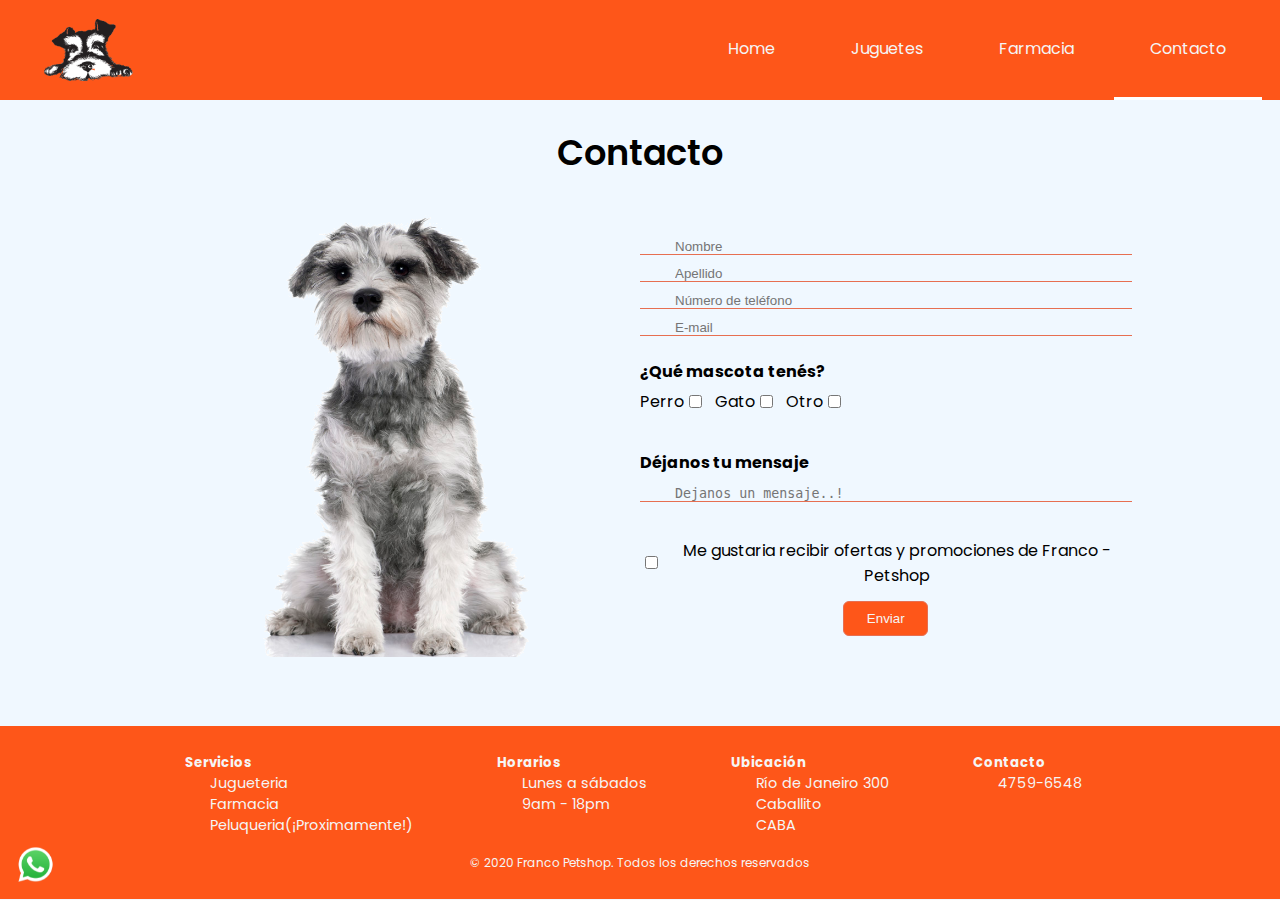
==== pages/contacto.html @ cca4e713 "Primer commit" ====
<!DOCTYPE html>
<html lang="en">

<head>
    <meta charset="UTF-8">
    <meta name="viewport" content="width=device-width, initial-scale=1.0">

    <link href="https://fonts.googleapis.com/icon?family=Material+Icons" rel="stylesheet">
    <link rel="preconnect" href="https://fonts.gstatic.com">
    <link href="https://fonts.googleapis.com/css2?family=Poppins:wght@200;300;400;600;800&display=swap"
        rel="stylesheet">
    <link href="https://cdn.jsdelivr.net/npm/bootstrap@5.0.0-beta1/dist/css/bootstrap.min.css" rel="stylesheet"
        integrity="sha384-giJF6kkoqNQ00vy+HMDP7azOuL0xtbfIcaT9wjKHr8RbDVddVHyTfAAsrekwKmP1" crossorigin="anonymous">
    <link href="https://fonts.googleapis.com/icon?family=Material+Icons" rel="stylesheet">
    <link rel="stylesheet" href="https://use.fontawesome.com/releases/v5.15.1/css/all.css"
        integrity="sha384-vp86vTRFVJgpjF9jiIGPEEqYqlDwgyBgEF109VFjmqGmIY/Y4HV4d3Gp2irVfcrp" crossorigin="anonymous">
    <link href="https://fonts.googleapis.com/css2?family=Dancing+Script:wght@700&display=swap" rel="stylesheet">
    <link rel="preconnect" href="https://fonts.gstatic.com">
    <link href="https://fonts.googleapis.com/css2?family=Yellowtail&display=swap" rel="stylesheet">
    <link rel="icon" type="image/png" sizes="16x16" href="../assets/images/faviconio/favicon-16x16.png">
    <link rel="stylesheet" href="../styles/style.css">

    <title>Contacto | Franco - Petshop</title>
</head>

<body>
    <div class="overflow">
        <header>
            <a href="../index.html">
                <div class="logoContainer">
                    <img src="../assets/images/logoeditado2.png" alt="" class="logov2">

                </div>
            </a>
            <nav>
                <div class="navBar">
                    <a href="../index.html">
                        <i class="fas fa-home"></i>
                        <span>Home</span>
                    </a>
                    <a href="./juguetes.html">
                        <i class="fas fa-puzzle-piece"></i>
                        <span>Juguetes</span>
                    </a>
                    <a href="./farmacia.html">
                        <i class="fas fa-briefcase-medical"></i>
                        <span>Farmacia</span>
                    </a>
                    <a href="./contacto.html" class="current">
                        <i class="fas fa-id-card-alt"></i>
                        <span>Contacto</span>
                    </a>
                </div>
            </nav>
            <div class="burger" id="burger">
                <div class="line" id="line"> </div>
                <div class="line2" id="line2"></div>
                <div class="line3" id="line3"></div>
            </div>
        </header>

        <section class="form">
            <h2>Contacto</h2>
            <div class="formContainer">
                <div class="formLeft">
                    <img src="../assets/images/cachorro.png" alt="" srcset="">
                </div>
                <form id="form">
                    <div class="inputDiv">
                        <i class="fas fa-user"></i>
                        <input type="text" name="name" id="name" placeholder="Nombre" class="inputField"
                            autocomplete="off">
                        <i class="fas fa-check-circle"></i>
                        <i class="fas fa-exclamation-circle"></i>
                        <small>Error message</small>
                    </div>
                    <div class="inputDiv">
                        <i class="fas fa-user"></i>
                        <input type="text" name="lastName" id="lastName" placeholder="Apellido" class="inputField"
                            autocomplete="off">
                        <i class="fas fa-check-circle"></i>
                        <i class="fas fa-exclamation-circle"></i>
                        <small>Error message</small>
                    </div>
                    <div class="inputDiv">
                        <i class="fas fa-phone"></i>
                        <input type="text" name="phone" id="phone" placeholder="Número de teléfono" class="inputField"
                            autocomplete="off">
                        <i class="fas fa-check-circle"></i>
                        <i class="fas fa-exclamation-circle"></i>
                        <small>Error message</small>
                    </div>
                    <div class="inputDiv">
                        <i class="fas fa-envelope"></i>
                        <input type="email" name="email" id="mail" placeholder="E-mail" class="inputField"
                            autocomplete="off">
                        <i class="fas fa-check-circle"></i>
                        <i class="fas fa-exclamation-circle"></i>
                        <small>Error message</small>
                    </div>
                    <h4>¿Qué mascota tenés?</h4>
                    <div class="checks input">
                        <label for="dog">Perro</label><input type="checkbox" name="pet" id="dog">
                        <label for="cat">Gato</label><input type="checkbox" name="pet" id="cat">
                        <label for="other">Otro</label><input type="checkbox" name="pet" id="other">
                    </div>
                    <h4>Déjanos tu mensaje</h4>
                    <div class="inputDiv">
                        <i class="fas fa-envelope-open"></i>
                        <textarea name="" id="message" cols="30" rows="1" placeholder="Dejanos un mensaje..!"
                            class="inputField"></textarea>
                    </div>
                    <div class="check">
                        <input type="checkbox" id="newLetter" class="newLetter"><label for="newLetter">Me gustaria
                            recibir
                            ofertas y promociones de Franco - Petshop</label>

                    </div>
                    <button type="submit" class="sendbtn" id="formBtn">Enviar</button>

                </form>
            </div>



            <div id="myModal" class="modal">

                <!-- Modal content -->
                <div class="modal-content">
                    <div class="modal-header">
                        <span class="closeModal">&times;</span>
                    </div>
                    <div class="modal-body">
                        <h2>Hola <span id=nameInput></span>Tu mensaje ha sido enviado</h2>
                        <p>Muchas gracias por elegirnos! Nos pondremos en contacto a la brevedad.</p>
                        <p>Te saluda cordialmente, </p>
                        <h2>Franco - Petshop</h2>
                        <img src="../assets/images/logoeditado2.png" alt="" srcset="">
                    </div>
                </div>

            </div>
            <a href="https://wa.link/ox92ff" target="_blank"><img src="../assets/images/whatsapp.png" alt="" srcset=""
                    class="whatsApp"></a>
        </section>
        <footer>
            <div class="footerTables">
                <div>
                    <h5>Servicios</h5>
                    <a href="./juguetes.html"><i class="fas fa-bone"></i>Jugueteria</a>
                    <a href="#"><i class="fas fa-bone"></i>Farmacia</a>
                    <a><i class="fas fa-bone"></i>Peluqueria(¡Proximamente!)</a>
                </div>
                <div>
                    <h5>Horarios</h5>
                    <p><i class="fas fa-bone"></i>Lunes a sábados</p>
                    <p><i class="fas fa-bone"></i>9am - 18pm</p>
                </div>
                <div>
                    <h5>Ubicación</h5>
                    <p><i class="fas fa-bone"></i>Río de Janeiro 300</p>
                    <p><i class="fas fa-bone"></i>Caballito</p>
                    <p><i class="fas fa-bone"></i>CABA</p>
                </div>
                <div>
                    <h5>Contacto</h5>
                    <p><i class="fas fa-bone"></i>4759-6548</p>
                    <div class="redes">
                        <i class="fab fa-instagram"></i>
                        <i class="fab fa-facebook-f"></i>

                    </div>
                </div>

            </div>
            <p>© 2020 Franco Petshop. Todos los derechos reservados</p>
        </footer>

    </div>
    <script src="https://cdn.jsdelivr.net/npm/@popperjs/core@2.5.4/dist/umd/popper.min.js"
        integrity="sha384-q2kxQ16AaE6UbzuKqyBE9/u/KzioAlnx2maXQHiDX9d4/zp8Ok3f+M7DPm+Ib6IU"
        crossorigin="anonymous"></script>
    <script src="https://cdn.jsdelivr.net/npm/bootstrap@5.0.0-beta1/dist/js/bootstrap.min.js"
        integrity="sha384-pQQkAEnwaBkjpqZ8RU1fF1AKtTcHJwFl3pblpTlHXybJjHpMYo79HY3hIi4NKxyj"
        crossorigin="anonymous"></script>

    <script src="../scripts/script.js"></script>

</body>

</html>
---- styles/style.css ----
* {
  margin: 0;
  padding: 0;
  outline: none;
  box-sizing: border-box;
}
body {
  font-family: "Poppins", sans-serif;
  /* background-image: url("../assets/images/fondoolasceleste.svg"); 
  background-size: cover;
  background-attachment: fixed;*/
  background-color: aliceblue;
  min-height: 100vh;
  position: relative;
  display: flex;
  flex-direction: column;
}
header {
  display: flex;
  width: 100%;
  align-items: center;
  background-color: #fe5619;
  padding: 0 2vh;
}
.logoContainer {
  display: flex;
  align-items: center;
}
.logoContainer h5 {
  color: whitesmoke;
  margin: 0 0 0 2vh;
  font-family: "Dancing Script", cursive;
  text-shadow: 3px 3px 2px rgba(0, 0, 0, 0.589);
  font-size: 30px;
  letter-spacing: 1px;
}
.headerTitle {
  display: flex;
  flex-direction: column;
  align-items: center;
}
.rayita {
  background-color: whitesmoke;
  height: 2px;
  width: 55px;
  margin: 5px 0 5px 2vh;
  box-shadow: 3px 3px 2px rgba(0, 0, 0, 0.603);
}
header a {
  text-decoration: none;
}
.burger {
  display: none;
}
.logov2 {
  width: 9vw;
  padding: 0 0 0 2vw;
}
nav {
  display: flex;
  justify-content: flex-end;
  align-items: flex-end;
  position: relative;
  flex-grow: 1;
}
.navBar a {
  display: inline-block;
  padding: 4vh;
  color: whitesmoke;
  text-decoration: none;
}
.navBar a:hover {
  color: rgb(255, 255, 255);
  background-color: orangered;
}
.carousel-item {
  height: 90vh;
  position: relative;
}
.carousel-item img {
  object-fit: cover;
  object-position: 50% 50%;
  display: block;
  height: 100%;
  width: auto;
  animation: zoom 20s;
}
.carousel-caption {
  font-family: sans-serif;
  position: absolute;
  z-index: 3;
  top: 1vh;
  left: 5vh;
  text-align: left;
}
.carousel-caption h1 {
  font-size: 6.5rem;
  font-weight: 800;
  text-shadow: 1px 1px 5px black;
}
.carousel-caption h3 {
  font-size: 3.3rem;
  text-shadow: 1px 1px 5px black;
  z-index: 3;
}
.TopSection {
  position: relative;
}
.fa-chevron-down {
  position: absolute;
  left: 50%;
  bottom: 3%;
  font-size: 3.5rem;
  color: white;
  animation: arrow 0.6s infinite;
  z-index: 999;
}
.arrowTwo {
  top: 80%;
}
.fa-chevron-down a {
  text-decoration: none;
}
.presentacion,
.noticias,
.ubicacion {
  display: flex;
  justify-content: space-between;
  align-items: center;
  padding: 5vh;
  font-size: 1.5rem;
  position: relative;
}
.texto {
  padding: 5vh;
  width: 50vw;
}
.presentacion img {
  width: 30%;
}
.noticias {
  position: relative;
  background-image: url("../assets/images/fondoolasnaranja.svg");
  color: whitesmoke;
  background-size: cover;
  background-attachment: fixed;
  background-color: rgba(231, 111, 81, 0.582);
}
.footer {
  position: relative;
}
.backToTop {
  display: none;
  position: fixed;
  bottom: 2%;
  text-shadow: 2px 2px 4px black;
  right: 1%;
  border-radius: 100%;
  z-index: 99;
}
.backToTop a {
  text-decoration: none;
  display: flex;
  flex-direction: column;
  align-items: center;
  font-size: 1.3rem;
  color: white;
  animation: arrow 0.6s infinite;
}
.presentacion img,
.noticias img {
  border-radius: 6px;
  box-shadow: 6px 6px 40px rgba(0, 0, 0, 0.555);
}
.invite {
  padding: 3vh;
  color: white;
  position: relative;
}
.invite::before {
  content: "";
  position: absolute;
  top: 0;
  left: 0;
  width: 100%;
  height: 100%;
  background-image: url("../assets/images/happyschnauzer.jpg");
  background-position: 50% 10%;
  filter: saturate(0);
  filter: brightness(0.5);
}
.invite h2 {
  text-align: center;
  position: relative;
}
.goToStore {
  position: relative;
  display: flex;
  justify-content: space-evenly;
  align-items: center;
  flex-wrap: wrap;
  padding: 5vh;
}
.goToStore div {
  display: flex;
  flex-direction: column;
  align-items: center;
  width: 15vw;
}
.goToStore p,
.goToStore h6 {
  margin: 2.5vh 0 0 0;
  color: white;
  font-weight: 600;
  text-align: center;
}
.goToStore p {
  margin: 1.5vh 0 0 0;
  font-weight: 300;
}
iframe {
  border-radius: 8px;
  box-shadow: 6px 6px 40px rgba(0, 0, 0, 0.555);
  margin: 2vh;
  width: 40vw;
  height: 42vh;
}
.advice {
  text-align: center;
  padding: 1.8vw;
  color: rgb(0, 0, 0);
  position: relative;
  background-image: url("../assets/images/fondoolasceleste.svg");
  background-repeat: no-repeat;
  background-size: cover;
}
.advices {
  width: 100%;
  display: flex;
  align-items: flex-start;
  justify-content: space-evenly;
  flex-wrap: wrap;
}
.advice h2 {
  margin-bottom: 3vh;
  font-size: 2.3rem;
  color: black;
}
.advice p {
  font-size: 1rem;
}
.adviceimg {
  height: 50%;
  width: 100%;
}
.img1 {
  background-image: url("../assets/images/pirotecnia.jpg");
  background-size: cover;
  background-repeat: no-repeat;
  background-position: 50% 60%;
}
.img2 {
  background-image: url("../assets/images/cuarentena.jpg");
  background-size: cover;
  background-repeat: no-repeat;
  background-position: 50% 20%;
}
.img3 {
  background-image: url("../assets/images/perrosygatos.jpg");
  background-size: cover;
  background-repeat: no-repeat;
  background-position: center;
}
.img4 {
  background-image: url("../assets/images/franco.jpg");
  background-size: cover;
  background-repeat: no-repeat;
  background-position: 50% 30%;
}
.img5 {
  background-image: url("../assets/images/navidadpet.jpg");
  background-size: cover;
  background-repeat: no-repeat;
  background-position: 50% 40%;
}
.img6 {
  background-image: url("../assets/images/collar.jpg");
  background-size: cover;
  background-repeat: no-repeat;
  background-position: 50% 40%;
}
.img7 {
  background-image: url("../assets/images/nombres.jpg");
  background-size: cover;
  background-repeat: no-repeat;
  background-position: 50% 40%;
}
.img8 {
  background-image: url("../assets/images/doga.jpg");
  background-size: cover;
  background-repeat: no-repeat;
  background-position: 50% 10%;
}
.adviceCard {
  height: 280px;
  transition: all 0.3s ease;
  box-shadow: 4px 4px 12px rgba(0, 0, 0, 0.596);
  border-radius: 4px;
  margin: 2vh;
}
.content {
  width: 350px;
  padding: 2vh;
  background-color: rgb(255, 255, 255);
  height: 50%;
  display: flex;
  flex-direction: column;
  justify-content: flex-start;
}
.content p {
  margin: 0;
}
.advices div a {
  text-decoration: none;
  color: rgb(0, 77, 112);
  font-size: 0.8rem;
}

.advices div a:hover {
  color: rgb(255, 106, 46);
}
.adviceCard:hover {
  transform: scale(1.05);
  box-shadow: 6px 6px 18px rgba(0, 0, 0, 0.596);
}
.advices .content h3 {
  font-size: 1.3rem;
  font-weight: 600;
  margin: 0 0 8px 0;
}
.whatsApp {
  width: 4vw;
  position: fixed;
  z-index: 999;
  left: 10px;
  bottom: 10px;
  cursor: pointer;
  transition: 0.3s all ease;
}
.whatsApp:hover {
  transform: scale(1.1);
}
.banner,
.banner2 {
  height: 60vh;
  padding: 2vh 2vw;
  box-shadow: 8px 8px 26px rgba(0, 0, 0, 0.363);
}
.banner h1,
.banner2 h1 {
  font-size: 6.5rem;
  font-weight: 800;
  font-family: sans-serif;
  text-shadow: 1px 1px 5px black;
  color: white;
}
.carousel-control-prev {
  z-index: 99;
}
.banner h3,
.banner2 h3 {
  font-family: sans-serif;
  color: white;
  font-size: 3.9rem;
  text-shadow: 1px 1px 5px black;
}
.banner {
  background-image: url("../assets/images/perro6.jpg");
  background-size: cover;
  background-position: center 20%;
  background-repeat: no-repeat;
}
.banner2 {
  background-image: url("../assets/images/vet.png");
  background-size: cover;
  background-position: center 30%;
  background-repeat: no-repeat;
}
.newCart {
  display: none;
  position: fixed;
  top: 4vh;
  right: 3vh;
  font-size: 2.3rem;
  color: white;
  background-color: rgb(231, 89, 54);
  padding: 2.5vh;
  border-radius: 100%;
  cursor: pointer;
  box-shadow: 3px 3px 16px rgba(0, 0, 0, 0.842);
  z-index: 99;
}
.numberOfItems {
  display: none;
  position: fixed;
  background-color: black;
  color: white;
  border-radius: 100%;
  width: 1.8rem;
  height: 1.8rem;
  text-align: center;
  padding-top: 3px;
  top: 4vh;
  right: 3vh;
  z-index: 999;
}
.cardsIcons,
.cart {
  font-size: 2.2rem;
  display: flex;
  align-items: center;
}
.cardsIcons i {
  color: rgb(251, 222, 222);
}
.cardsIcons i:hover,
.cart i:hover {
  transform: scale(1.1);
}
.cart i {
  color: rgb(255, 255, 255);
  cursor: pointer;
  margin: 0 0 1vh 0;
}
.cart span {
  font-size: 1.5rem;
}
section h2 {
  font-size: 2.2rem;
  margin-bottom: 12px;
  font-weight: 600;
}
.medios {
  text-align: center;
  padding: 4vh;
  text-shadow: 2px 2px 10px rgba(0, 0, 0, 0.356);
}
.medios h2 {
  font-size: 2.8rem;
}
.cardsimg {
  display: flex;
  flex-wrap: wrap;
  justify-content: center;
}
.cardsimg img {
  width: auto;
  height: 8vh;
  margin: 2vh 0;
}
.badges {
  background-color: rgba(255, 255, 255, 0);
  text-align: center;
  padding: 0 0 4vw 0;
  color: rgb(0, 0, 0);
  text-shadow: 2px 2px 10px rgba(0, 0, 0, 0.356);
}
.badges img {
  width: 10vw;
  margin: 5vh 10vh 0 10vh;
  border-radius: 100%;
  filter: saturate(0);
  transition: 0.2s filter ease;
  box-shadow: 8px 8px 18px rgba(0, 0, 0, 0.377);
}
.badges img:hover {
  filter: saturate(1);
}
.catalogo {
  width: 95%;
  margin: 0 auto;
  padding: 5vh 0 5vh 0;
  text-align: center;
  font-size: 1.8rem;
  color: rgb(19, 18, 18);
}
.catalogo .fa-bone {
  color: #f0856a;
  animation: spin 4s;
}
.jugueteria h2 {
  padding: 0;
  color: white;
}
.marketHeader p {
  font-size: 1.3rem;
}
.current {
  border-bottom: solid 3px white;
}
.description {
  font-size: 0.95rem;
}
.cardContainer {
  margin: 0 auto;
  width: 90%;
  display: flex;
  flex-wrap: wrap;
  justify-content: center;
  padding: 1vh 0 0 0;
}
.card {
  height: 500px;
  width: 300px;
  min-width: 260px;
  border-radius: 10px;
  box-shadow: 6px 6px 15px rgba(0, 0, 0, 0.438);
  transition: 0.3s all ease;
  margin: 2.4vh 2vh;
  background-color: rgb(255, 255, 255);
  border: none;
}

.card:hover {
  transform: scale(1.02);
  box-shadow: 8px 8px 25px rgba(0, 0, 0, 0.438);
}
.cardTop {
  background-size: contain;
  background-position: center;
  background-repeat: no-repeat;
  width: 100%;
  height: 80%;
  border-radius: 10px 10px 0 0;
  position: relative;
}
.ribbon {
  background-color: rgb(212, 25, 25);
  color: whitesmoke;
  position: absolute;
  bottom: 0;
  width: 100%;
  padding: 0.6vh;
  margin: 0;
  font-size: 1rem;
  transition: ease-in-out;
  animation: pop 1.5s ease-in-out infinite;
}
.cardInfo {
  background-color: #2a9d8f;
  width: 45px;
  height: 45px;
  position: absolute;
  top: 0;
  right: 0;
  border-radius: 0 10px 0 100%;
  transition: 0.7s all ease;
  border: none;
  z-index: 8;
}
.stock {
  color: rgb(228, 228, 240);
  font-size: 14px !important;
}
.cardInfo:hover {
  width: 100%;
  height: 100%;
  border-radius: 10px 10px 0 0;
}
.cuantityInput {
  background-color: transparent;
  border: none;
  border-bottom: solid 1px rgb(231, 111, 81);
  outline: none;
  text-align: center;
  width: 10%;
  margin-top: 8px;
}
.cuantityInput::-webkit-outer-spin-button,
.cuantityInput::-webkit-inner-spin-button {
  -webkit-appearance: none;
  margin: 0;
}
.contador {
  display: flex;
  justify-content: center;
  align-items: baseline;
  margin: 12px 0 0 0;
}
.contador input {
  font-size: 16px;
}
.contador button {
  background-color: #f35619;
  width: 20px;
  height: 20px;
  border: none;
  border: solid 1px rgb(219, 89, 56);
  border-radius: 6px;
  outline: none;
  font-size: 12px;
  color: whitesmoke;
}
.cardBottom {
  display: flex;
  width: 100%;
  height: 20%;
  border-radius: 0 0 10px 10px;
  background-color: #fe5619;
}
.priceContainer {
  display: flex;
  flex-direction: column;
  justify-content: space-between;
  height: 100%;
  width: 70%;
  color: whitesmoke;
  text-align: center;
  padding: 10px 8px;
}
.priceContainer p {
  font-size: 0.9rem;
  font-weight: 600;
  margin: 0;
}
.cartContainer {
  background-color: #2a9d8f;
  display: flex;
  align-items: center;
  justify-content: center;
  height: 100%;
  width: 30%;
  border-radius: 0 0 10px 0;
  cursor: pointer;
  transition: all 0.3s;
}
.cartContainer span {
  text-align: center;
  width: 100%;
  height: 100%;
  padding: 2rem 0;
}
.material-icons {
  color: whitesmoke;
  font-size: 35px;
}
.iconcontainer {
  position: relative;
}
.info {
  opacity: 1;
  font-size: 20px;
  margin: 5px 5px 0 0;
  position: absolute;
  right: 0;
}
.infoContent {
  opacity: 0;
  padding: 3vh 1vw;
  height: 100%;
  width: 100%;
  flex-direction: column;
  text-align: center;
  justify-content: space-around;
  color: whitesmoke;
  transition: 0.2s all ease;
  overflow: hidden;
}
.infoContent h4 {
  font-size: 18px;
  margin: 0 0 1vh 0;
}
.alert {
  color: rgb(182, 22, 22);
  padding: 0;
  font-weight: 600;
}
.infoContent:hover {
  opacity: 1;
}
.showInfo {
  display: flex;
}
.done {
  background-color: rgb(56, 168, 28);
}
footer {
  width: 100%;
  background-color: #fe5619;
  display: flex;
  flex-direction: column;
  align-items: center;
  justify-content: center;
  color: whitesmoke;
  padding: 3vh;
}
footer p {
  font-size: 0.75rem;
  margin: 2vh 0 0 0;
}
.redes {
  margin: 0 1.3vw;
  font-size: 1.5rem;
}
.redes i {
  margin: 1vh 1vh 0 0;
  cursor: pointer;
}
.footerTables {
  width: 80%;
  display: flex;
  justify-content: space-around;
  align-items: flex-start;
}
.footerTables div a,
.footerTables div p {
  margin: 0 1vw;
  font-size: 0.9rem;
  text-decoration: none !important;
  color: whitesmoke;
  display: block;
}
.footerTables div a:hover {
  color: rgb(75, 26, 4);
}
.footerTables div p i,
.footerTables div a i {
  margin: 0 6px;
}
.form {
  padding: 2vw;
}
.formContainer {
  display: flex;
  margin: 4vh auto;
  justify-content: center;
}
form {
  display: flex;
  flex-direction: column;
  padding: 2vh 0 0 0;
  width: 40%;
}
.form .formLeft {
  width: 40%;
}
.formLeft img {
  object-fit: contain;
  width: 70%;
}
form input,
form div input,
textarea {
  resize: none;
}
form button {
  width: fit-content;
  padding: 1vh 2.5vh;
  background-color: #fe5619;
  color: whitesmoke;
  border: solid 1px rgb(231, 111, 81);
  border-radius: 6px;
  transition: 0.2s all ease;
  outline: none;
  margin: 1.5vh auto;
}
form button:hover {
  background-color: #a8cddb00;
  border: solid 2px rgb(231, 111, 81);
  color: rgb(231, 111, 81);
}
form button:active {
  transform: scale(0.95);
  outline: none;
}
.form {
  text-align: center;
}
.checks {
  display: flex;
  align-items: center;
  margin-bottom: 2vh;
}
.checks input {
  margin: 0 1.5vh 0 0.5vh;
}
form input[type="text"],
form input[type="email"],
textarea {
  border: none;
  padding: 6px 6px 0px 35px;
  background-color: transparent;
  border-bottom: solid 1px rgb(231, 111, 81);
  outline: none;
  transition: 0.3s all ease;
  width: 100%;
}
textarea {
  margin-bottom: 3vh;
}
form input[type="text"]:focus,
form input[type="email"]:focus,
textarea:focus {
  background-color: rgb(255, 219, 210);
  border: none;
}
.check {
  display: flex;
  align-items: center;
  justify-content: center;
}
form h4 {
  text-align: left;
  margin: 2vh 0 5px 0;
}
.newLetter {
  margin: 0 0.5vh;
}
.inputDiv {
  position: relative;
  width: 100%;
  padding-bottom: 2px;
}
small {
  position: absolute;
  left: 5px;
  bottom: 5px;
}
.fa-user,
.fa-phone,
.fa-envelope,
.fa-envelope-open {
  position: absolute;
  left: 8px;
  top: 15%;
  color: #d14918;
}
.fa-envelope-open {
  top: 10%;
}
.inputDiv .fa-check-circle,
.fa-exclamation-circle {
  visibility: hidden;
}
.inputDiv.success .fa-check-circle {
  position: absolute;
  top: 20%;
  right: 5px;
  color: #2a9d8f;
  visibility: visible;
}
.inputDiv.error .fa-exclamation-circle {
  position: absolute;
  visibility: visible;
  top: 20%;
  right: 5px;
  color: #9d2a2a;
}
small {
  visibility: hidden;
  margin: 0;
  padding: 0;
}
.inputDiv.succes small {
  visibility: visible;
  color: #2a9d8f;
}
.inputDiv.error small {
  visibility: visible;
  color: #9d2a2a;
}
/*MODALES*/
.modal {
  display: none; /* Hidden by default */
  font-size: 18px;
  position: fixed; /* Stay in place */
  z-index: 999; /* Sit on top */
  left: 0;
  top: 0;
  width: 100%; /* Full width */
  height: 100%; /* Full height */
  background-color: rgb(0, 0, 0); /* Fallback color */
  background-color: rgba(0, 0, 0, 0.4); /* Black w/ opacity */
  -webkit-animation-name: fadeIn; /* Fade in the background */
  -webkit-animation-duration: 0.4s;
  animation-name: fadeIn;
  animation-duration: 0.4s;
  justify-content: center;
  align-items: center;
}
/* Modal Content */
.modal-content {
  position: fixed;
  width: 80%;
  max-height: 80vh;
  -webkit-animation-name: slideIn;
  -webkit-animation-duration: 0.4s;
  animation-name: slideIn;
  animation-duration: 0.4s;
}
.huella {
  margin-left: 5px;
}
.purchase {
  margin: 0 5vh;
}
/* The Close Button */
.closeModal,
.close {
  color: white;
  float: right;
  font-size: 28px;
  font-weight: bold;
}
.closeModal:hover,
.closeModal:focus,
.close:hover,
.close:focus {
  color: #000;
  text-decoration: none;
  cursor: pointer;
}
.modal-header {
  padding: 0 16px;
  background-color: rgb(231, 89, 54);
  color: white;
  display: flex;
  justify-content: space-between;
  align-items: center;
}

.modal-header h2 {
  margin: 1vh;
}
.modal-body {
  padding: 2px 16px 16px 16px;
  color: #000;
  overflow: auto !important;
}
.modal-body p {
  font-size: 1.4rem;
}
.modal-body h2 {
  margin: 6vh 0 2vh 0;
  font-size: 1.8rem;
}
.bolder {
  font-weight: 600;
  font-size: 1.9rem;
}
.modal-footer p {
  display: flex;
  align-items: center !important;
}
.modal-footer span {
  margin-right: 10px;
}
.total {
  font-size: 1.5rem;
  margin-right: 2vh;
}
.fa-trash {
  color: rgb(182, 22, 22);
  cursor: pointer;
}
.fa-trash:hover {
  transform: scale(1.1);
}
.thanks {
  margin: 4vh;
}
.loader {
  margin: 3vh auto;
}
.circle {
  display: inline-block;
  width: 15px;
  height: 15px;
  background-color: #fc5329;
  border-radius: 50%;
  animation: loading 1.5s cubic-bezier(0.8, 0.5, 0.2, 1.4) infinite;
  transform-origin: bottom center;
  position: relative;
}
@keyframes loading {
  0% {
    transform: translateY(0px);
    background-color: #298bfc;
  }
  50% {
    transform: translateY(50px);
    background-color: #ef584a;
  }
  100% {
    transform: translateY(0px);
    background-color: #29affc;
  }
}
.circle-1 {
  animation-delay: 0.1s;
}
.circle-2 {
  animation-delay: 0.2s;
}
.circle-3 {
  animation-delay: 0.3s;
}
.circle-4 {
  animation-delay: 0.4s;
}
.circle-5 {
  animation-delay: 0.5s;
}
.circle-6 {
  animation-delay: 0.6s;
}
.circle-7 {
  animation-delay: 0.7s;
}
.circle-8 {
  animation-delay: 0.8s;
}

table {
  width: 80%;

  margin: 2vh auto;
}
.cartNumberInput {
  width: 8vh;
  padding-left: 1vh;
}
/* Add Animation */
@keyframes spin {
  from {
    transform: rotate(0deg);
  }
  to {
    transform: rotate(359.9deg);
  }
}
@keyframes slideIn {
  from {
    opacity: 0;
  }
  to {
    opacity: 1;
  }
}
@keyframes fadeIn {
  from {
    opacity: 0;
  }
  to {
    opacity: 1;
  }
}
@keyframes slideIcons {
  from {
    margin-left: 100%;
    width: 300%;
  }

  to {
    margin-left: 0%;
    width: 100%;
  }
}
@keyframes spin {
  0% {
    transform: rotate(0deg);
  }
  100% {
    transform: rotate(360deg);
  }
}
@keyframes pop {
  0% {
    transform: scaleX(1);
    border-radius: 0;
  }
  50% {
    transform: scaleX(0.9);
    border-radius: 20px;
  }
  100% {
    transform: scaleX(1);
    border-radius: 0;
  }
}
@keyframes zoom {
  from {
    transform: scale(1, 1);
  }
  to {
    transform: scale(1.2, 1.2);
  }
}
@keyframes arrow {
  0% {
    transform: translateY(-5%);
  }
  50% {
    transform: translateY(5%);
  }
  100% {
    transform: translateY(-5%);
  }
}
/*media queriesssssssss*/
@media (max-width: 780px) {
  .overflow {
    overflow-x: hidden;
  }
  .carousel-caption {
    font-family: sans-serif;
    position: absolute;
    z-index: 3;
    top: 0;
    left: 5vw;
    text-align: left;
    z-index: 999;
  }
  .carousel-caption h1 {
    font-size: 2rem;
  }
  .carousel-caption h3 {
    font-size: 1.8rem;
  }
  .carousel-item {
    height: 50vh;
  }
  .banner h1,
  .banner2 h1 {
    font-size: 2.5rem;
  }
  .banner h3,
  .banner2 h3 {
    font-size: 1.5rem;
  }
  .badges img {
    width: 50%;
  }
  .catalogo div p {
    font-size: 1rem;
  }
  header {
    position: relative;
    height: 50px;
  }
  .logoContainer {
    width: 10%;
  }
  .logov2 {
    width: 3.8rem;
  }
  .headerTitle h5 {
    margin: 5px;
  }
  .rayita {
    margin: 2px;
  }
  .headerTitle {
    flex-direction: row;
    font-size: 16px;
  }
  .rayita {
    width: 5px;
  }
  section {
    display: flex;
    flex-direction: column;
    align-items: center;
  }
  .texto {
    width: 100%;
    padding: 10px;
    font-size: 1.1rem;
  }
  .presentacion,
  .noticias,
  .ubicacion,
  .invite {
    padding: 1vh;
  }
  .presentacion img {
    width: 100%;
  }
  .advice h2 {
    font-size: 26px;
    margin-top: 15px;
  }
  .adviceCard .content p {
    font-size: 0.8rem;
  }
  iframe {
    width: 100%;
  }
  .noticias img {
    width: 100%;
  }
  .goToStore {
    flex-direction: column;
  }
  .goToStore div {
    width: 100%;
    margin: 10px 0;
  }
  .invite::before {
    background-repeat: no-repeat;
    background-size: cover;
    background-position: 52% 50%;
  }
  .adviceCard {
    margin: 10px 0;
    width: 100%;
  }
  .content {
    width: 100%;
  }
  nav {
    position: absolute;
    right: 0px;
    top: 50px;
    height: 100vh;
    display: flex;
    flex-direction: column;
    justify-content: flex-start;
    align-items: flex-start;
    width: 80vw;
    transform: translateX(100%);
    z-index: 3;
    transition: 0.5s all ease-in-out;
    background-color: #f35719d2;
  }
  .active {
    transform: translateX(0%);
  }
  .navBar {
    display: flex;
    flex-direction: column;
  }
  .navBar a {
    display: block;
  }
  .current {
    border: none;
  }
  .burger {
    display: block;
    position: absolute;
    top: 15px;
    right: 15px;
  }
  .line,
  .line2,
  .line3 {
    width: 30px;
    height: 4px;
    background-color: whitesmoke;
    border-radius: 3px;
    margin-bottom: 5px;
    transition: 0.5s all ease;
    box-shadow: 3px -3px 5px rgba(0, 0, 0, 0.719);
  }
  .linea {
    transform: rotate(225deg) translateY(-13px);
  }
  .linea2 {
    opacity: 0;
  }
  .linea3 {
    transform: rotate(-225deg) translateY(13px);
  }
  .footerTables {
    flex-direction: column;
    width: 100%;
    align-items: center;
    text-align: center;
  }
  .footerTables div {
    margin: 10px 0;
  }
  footer {
    text-align: center;
  }
  .whatsApp {
    width: 13vw;
  }
  .fa-chevron-down {
    display: none;
  }
  .backToTop a {
    display: none;
  }
  .formContainer {
    flex-direction: column;
    align-items: center;
  }
  form,
  .formLeft {
    width: 90%;
  }
  .modal-content {
    width: 100%;
    height: 80vh;
  }
  table {
    font-size: 0.8rem;
    width: 100%;
  }
  .modal-header h2 {
    font-size: 1.2rem;
  }
  .newCart {
    font-size: 1.5rem;
  }
  .numberOfItems {
    top: 3vh;
    right: 2vh;
  }
  .modal-footer p {
    font-size: 2em;
    margin: 0;
  }
  .modal-footer p span {
    font-size: 1.3em;
    margin: 0 4px 0 0;
  }
}
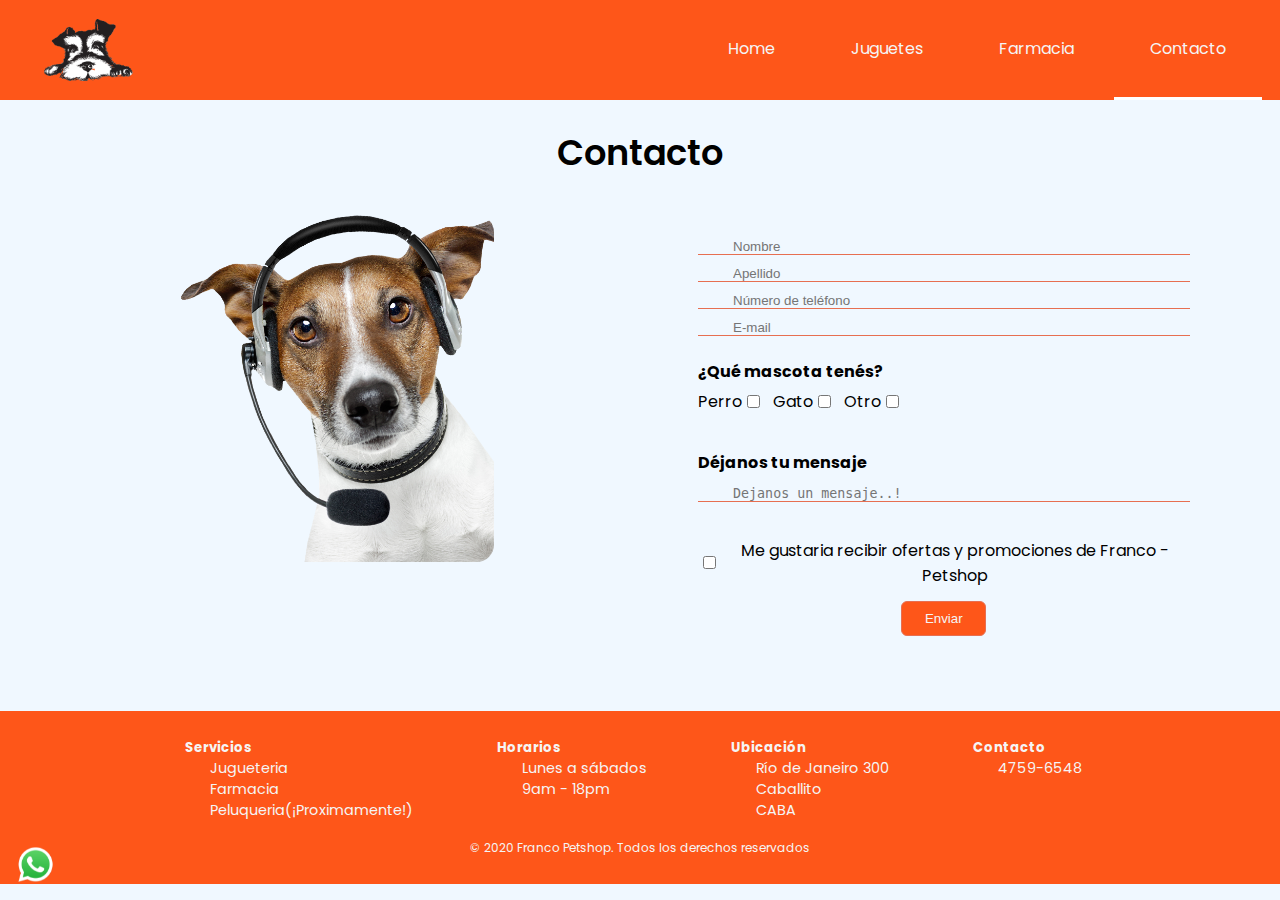
==== commit 532a5e2f: "ultimando detalles" ====
--- a/pages/contacto.html
+++ b/pages/contacto.html
@@ -63,7 +63,7 @@
             <h2>Contacto</h2>
             <div class="formContainer">
                 <div class="formLeft">
-                    <img src="../assets/images/cachorro.png" alt="" srcset="">
+                    <img src="../assets/images/dogphone.png" alt="" srcset="">
                 </div>
                 <form id="form">
                     <div class="inputDiv">
@@ -88,7 +88,7 @@
                             autocomplete="off">
                         <i class="fas fa-check-circle"></i>
                         <i class="fas fa-exclamation-circle"></i>
-                        <small>Error message</small>
+                        <small>Eror message</small>
                     </div>
                     <div class="inputDiv">
                         <i class="fas fa-envelope"></i>
--- a/styles/style.css
+++ b/styles/style.css
@@ -94,14 +94,17 @@
   text-align: left;
 }
 .carousel-caption h1 {
-  font-size: 6.5rem;
+  font-size: 5.5rem;
   font-weight: 800;
   text-shadow: 1px 1px 5px black;
+  font-family: "Indie Flower", cursive;
 }
 .carousel-caption h3 {
-  font-size: 3.3rem;
+  font-size: 3rem;
   text-shadow: 1px 1px 5px black;
   z-index: 3;
+  font-family: "Indie Flower", cursive;
+  font-weight: 600;
 }
 .TopSection {
   position: relative;
@@ -358,7 +361,7 @@
 }
 .banner h1,
 .banner2 h1 {
-  font-size: 6.5rem;
+  font-size: 5.5rem;
   font-weight: 800;
   font-family: sans-serif;
   text-shadow: 1px 1px 5px black;
@@ -371,7 +374,7 @@
 .banner2 h3 {
   font-family: sans-serif;
   color: white;
-  font-size: 3.9rem;
+  font-size: 3rem;
   text-shadow: 1px 1px 5px black;
 }
 .banner {
@@ -640,6 +643,9 @@
   height: 100%;
   padding: 2rem 0;
 }
+.disabled {
+  background-color: rgba(128, 128, 128, 0.61);
+}
 .material-icons {
   color: whitesmoke;
   font-size: 35px;
@@ -733,7 +739,7 @@
 .formContainer {
   display: flex;
   margin: 4vh auto;
-  justify-content: center;
+  justify-content: space-evenly;
 }
 form {
   display: flex;
@@ -743,10 +749,14 @@
 }
 .form .formLeft {
   width: 40%;
-}
+  margin: 0 2vw;
+}
+
 .formLeft img {
   object-fit: contain;
   width: 70%;
+  border-radius: 5%;
+  margin-right: 5rem;
 }
 form input,
 form div input,
@@ -931,6 +941,7 @@
 
 .modal-header h2 {
   margin: 1vh;
+  font-size: 24px;
 }
 .modal-body {
   padding: 2px 16px 16px 16px;
@@ -962,6 +973,7 @@
 .fa-trash {
   color: rgb(182, 22, 22);
   cursor: pointer;
+  font-size: 25px;
 }
 .fa-trash:hover {
   transform: scale(1.1);
@@ -1231,7 +1243,7 @@
     transform: translateX(100%);
     z-index: 3;
     transition: 0.5s all ease-in-out;
-    background-color: #f35719d2;
+    background-color: #f35719e8;
   }
   .active {
     transform: translateX(0%);
@@ -1239,12 +1251,15 @@
   .navBar {
     display: flex;
     flex-direction: column;
+    width: 100%;
   }
   .navBar a {
     display: block;
+    width: 100%;
   }
   .current {
     border: none;
+    border-left: solid 5px white;
   }
   .burger {
     display: block;
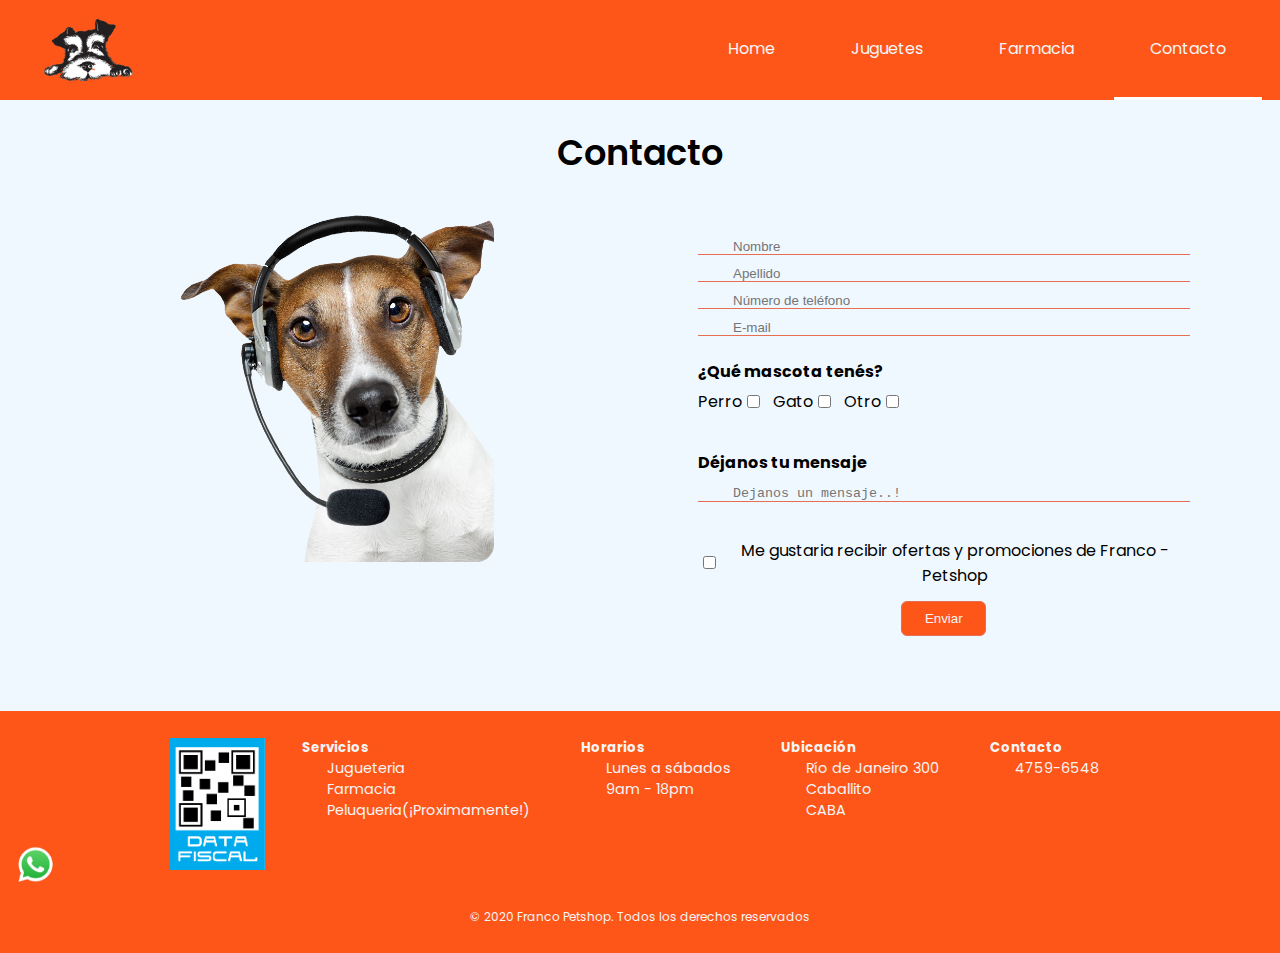
==== commit ac44acdb: "ultimo" ====
--- a/pages/contacto.html
+++ b/pages/contacto.html
@@ -145,6 +145,8 @@
         </section>
         <footer>
             <div class="footerTables">
+                <img src="../assets/images/datafiscal.jpg" alt="" srcset="" class="datafiscal">
+
                 <div>
                     <h5>Servicios</h5>
                     <a href="./juguetes.html"><i class="fas fa-bone"></i>Jugueteria</a>
--- a/styles/style.css
+++ b/styles/style.css
@@ -363,7 +363,7 @@
 .banner2 h1 {
   font-size: 5.5rem;
   font-weight: 800;
-  font-family: sans-serif;
+  font-family: "Indie Flower", cursive;
   text-shadow: 1px 1px 5px black;
   color: white;
 }
@@ -372,10 +372,16 @@
 }
 .banner h3,
 .banner2 h3 {
-  font-family: sans-serif;
+  font-family: "Indie Flower", cursive;
+  font-weight: 600;
   color: white;
   font-size: 3rem;
   text-shadow: 1px 1px 5px black;
+}
+
+.datafiscal {
+  width: 6em;
+  margin-bottom: 20px;
 }
 .banner {
   background-image: url("../assets/images/perro6.jpg");
